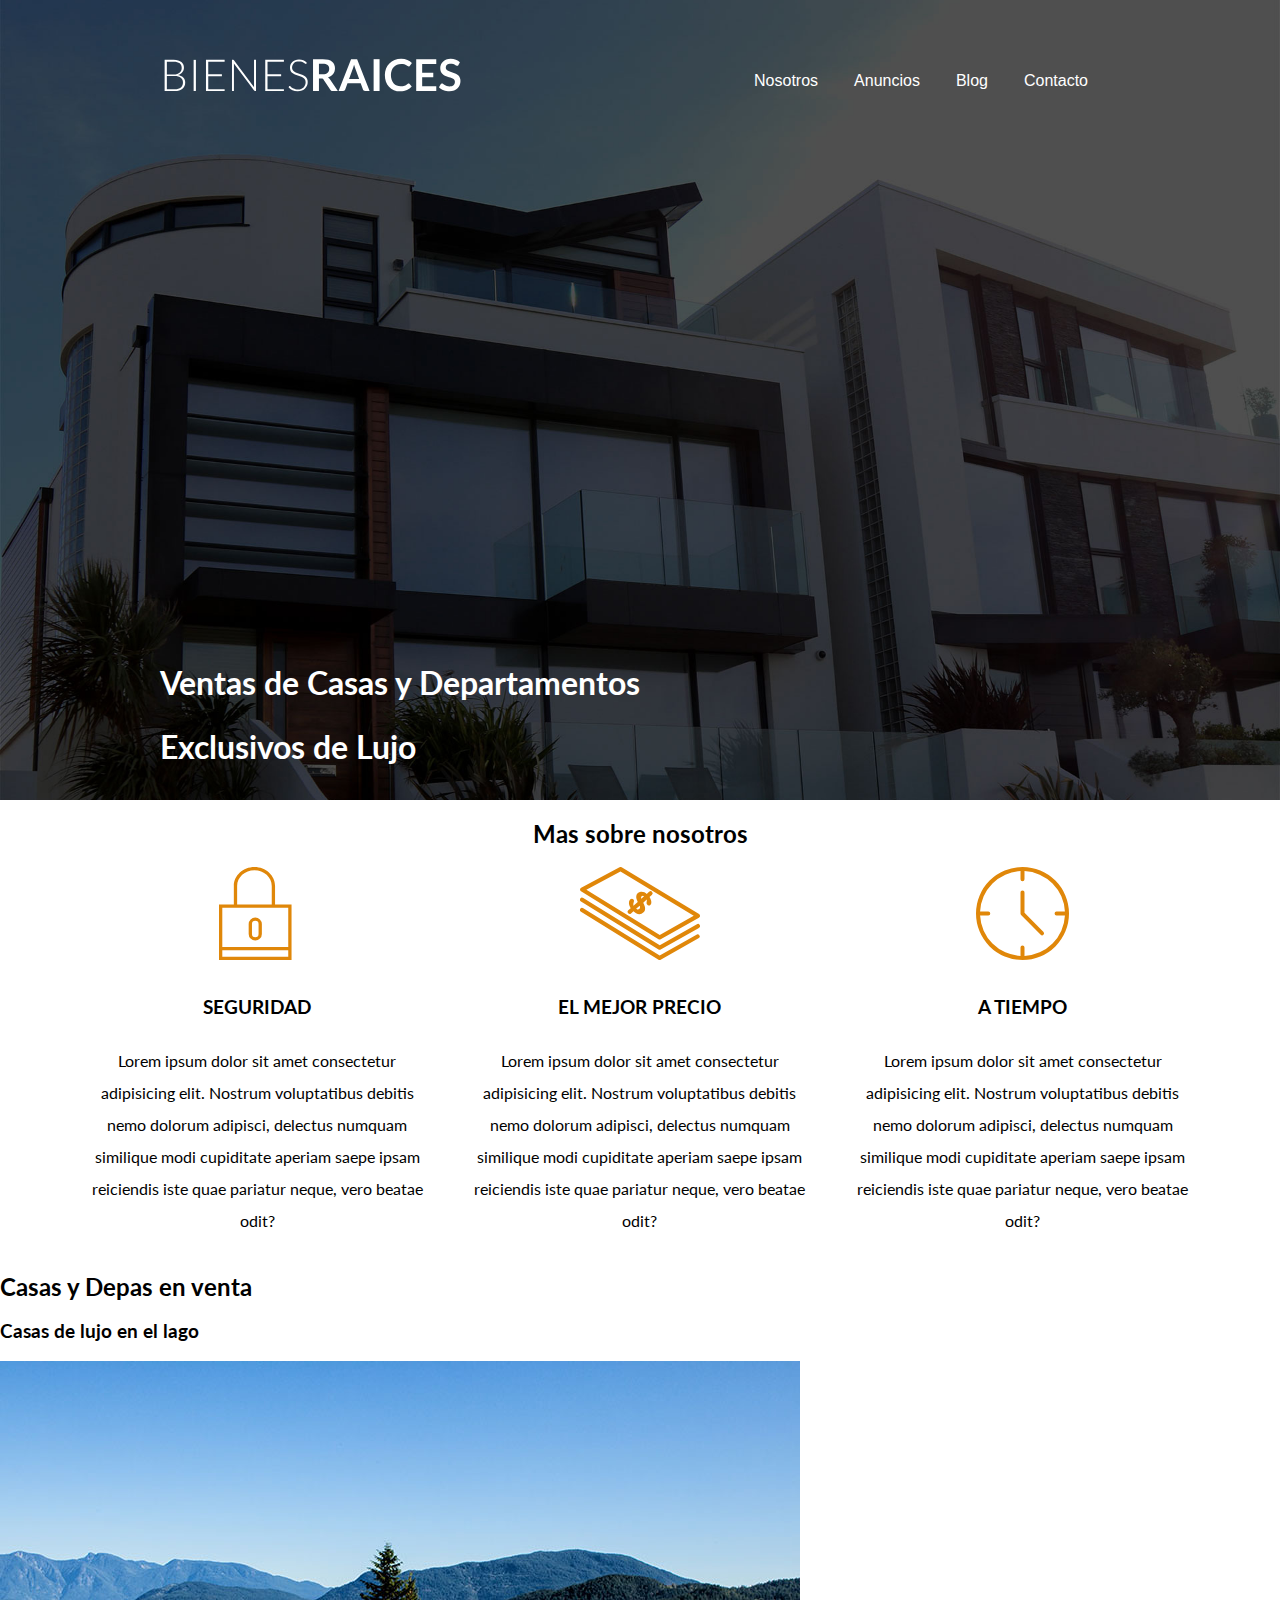
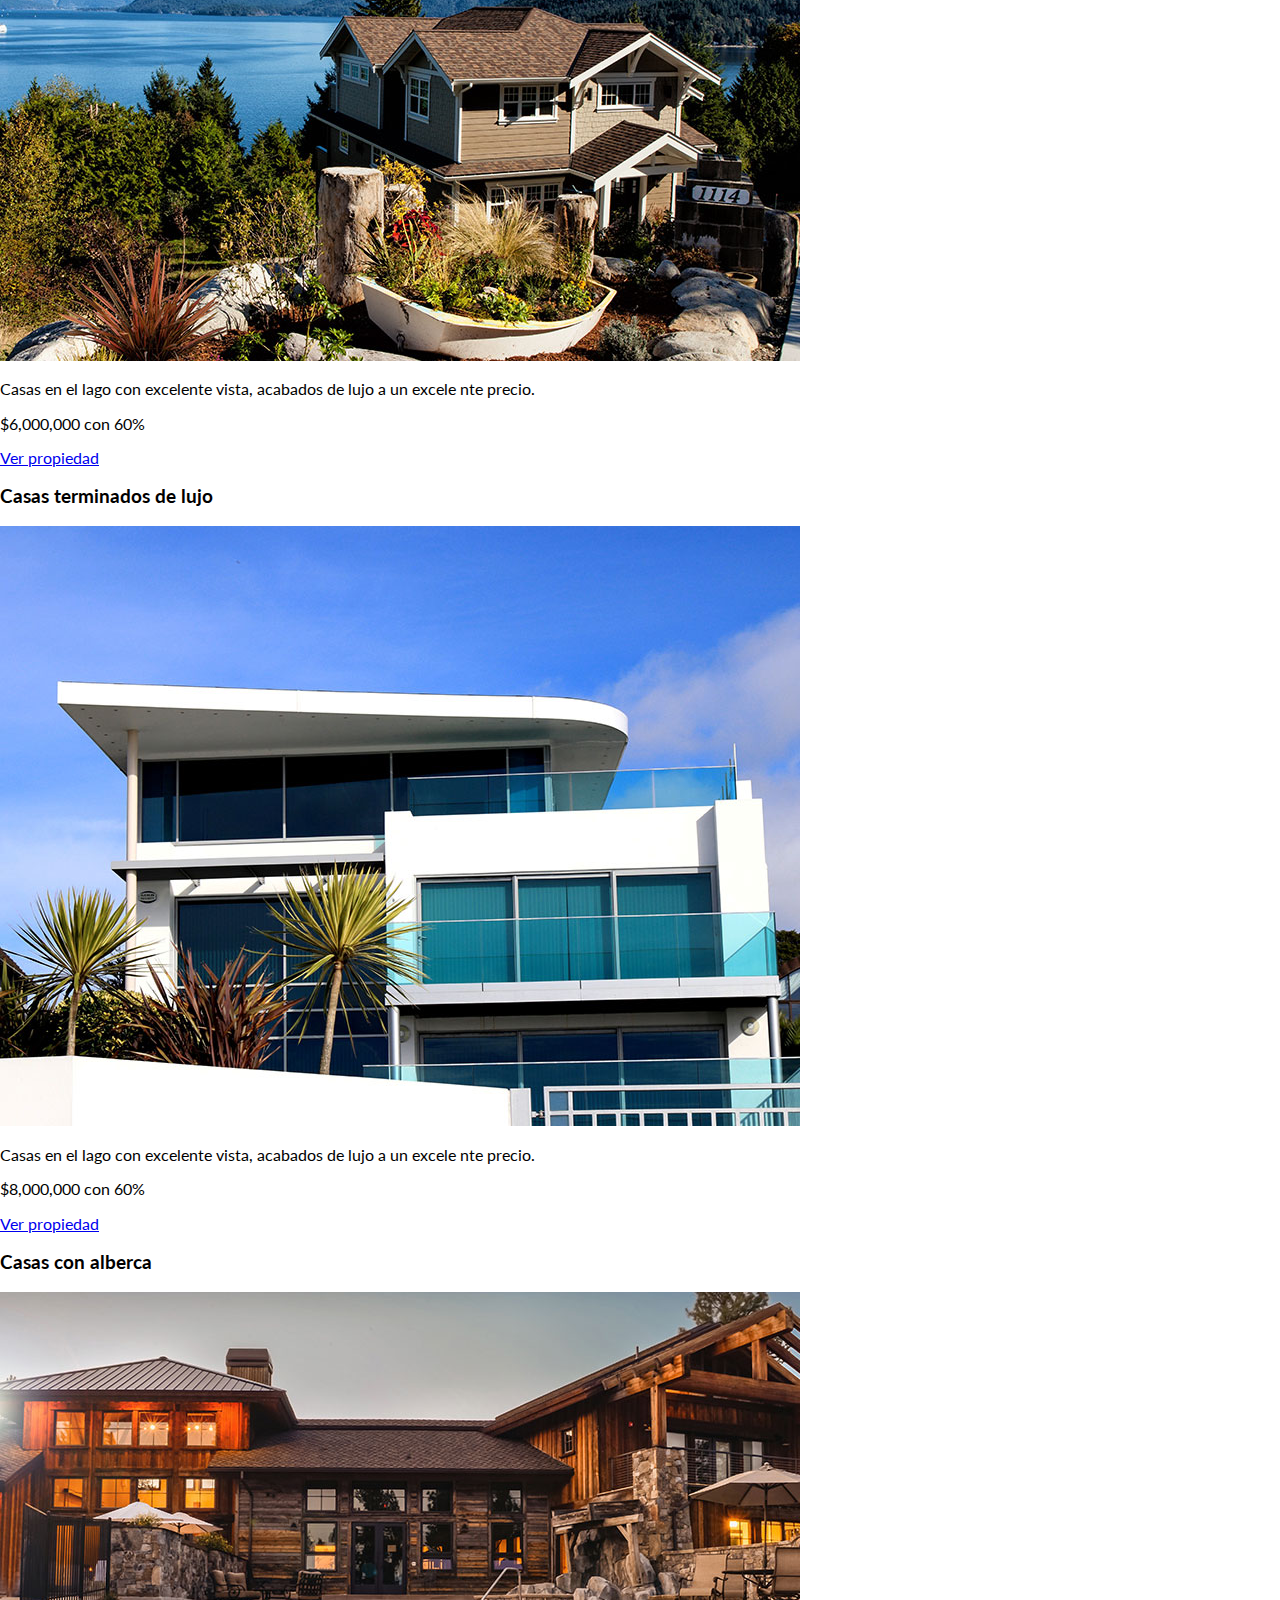
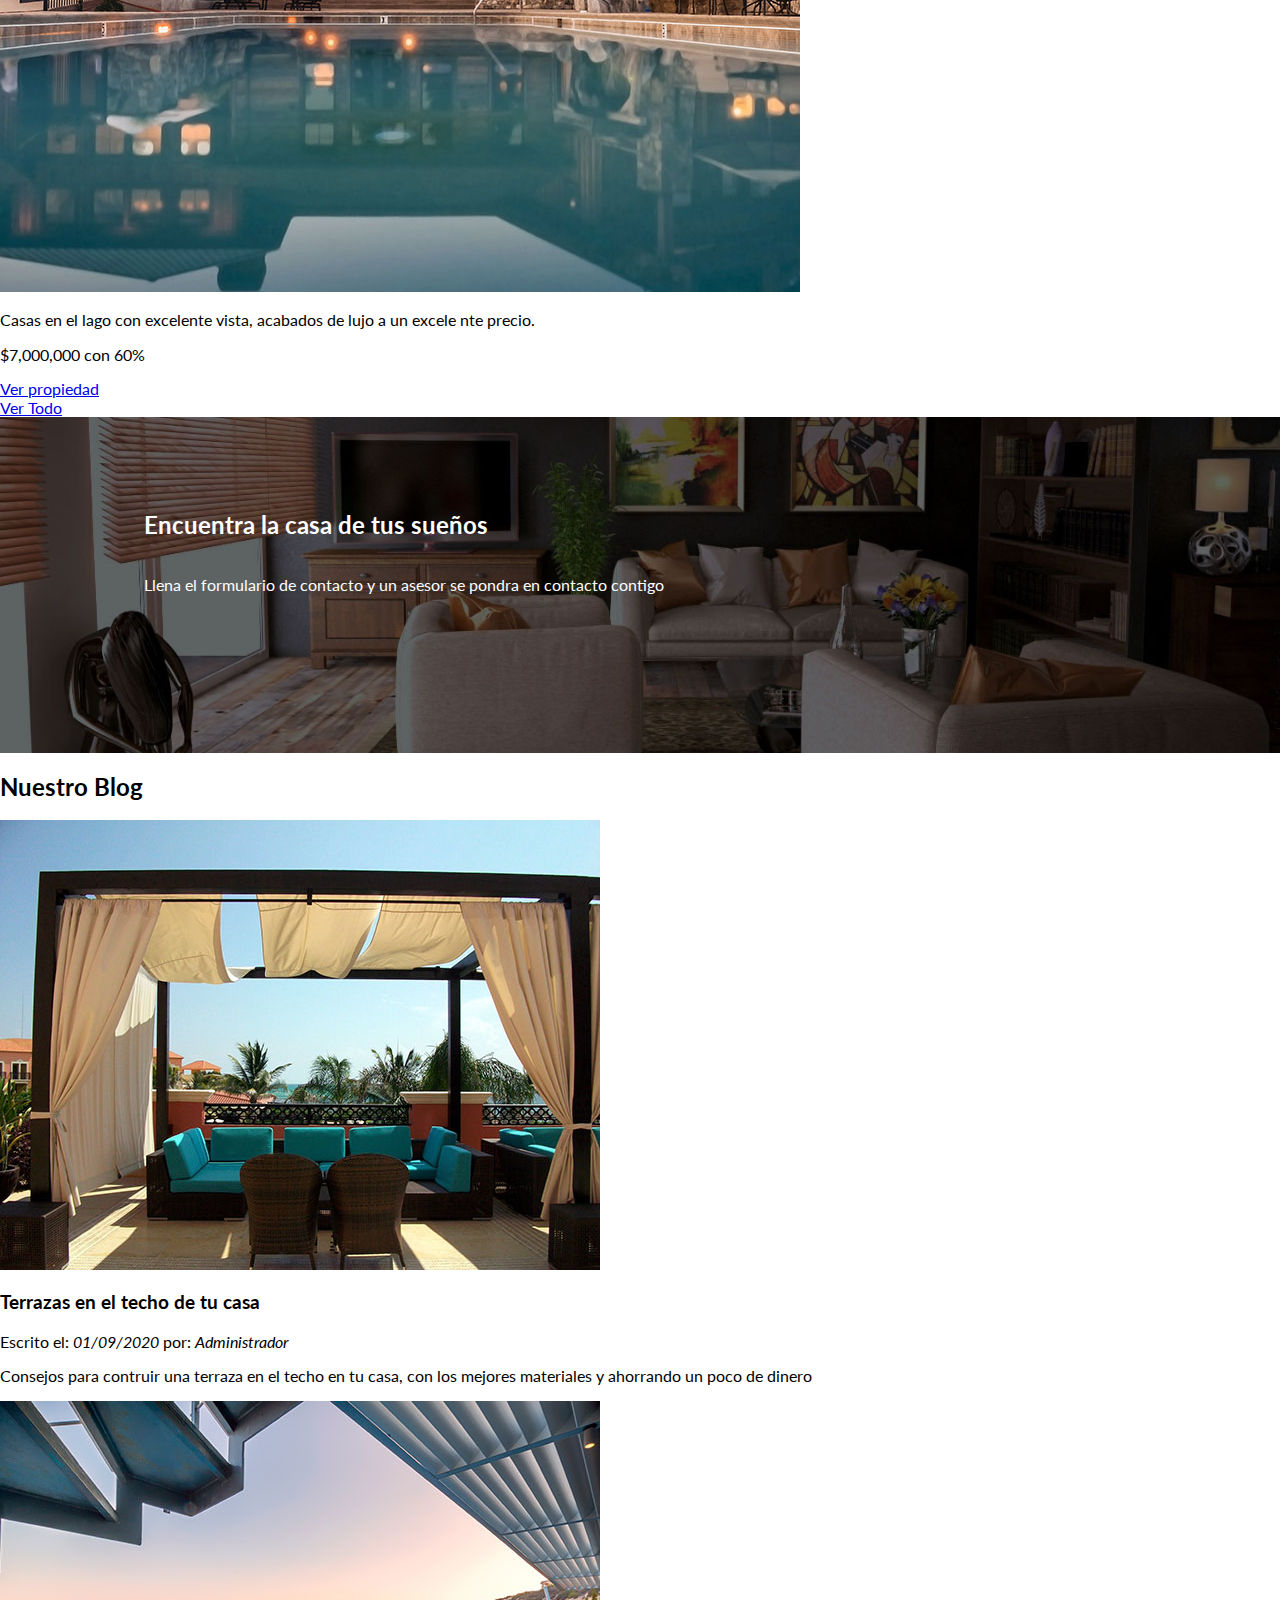
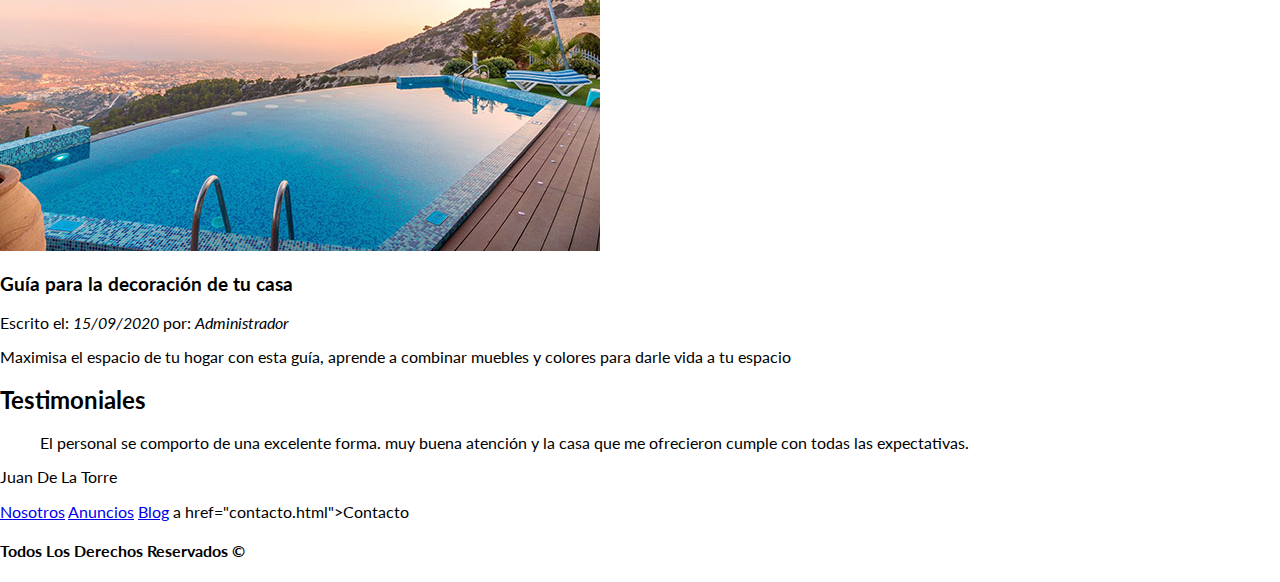
==== index.html @ fb52d8bb "Mi primer commit" ====
<!DOCTYPE html>
<html lang="es">
<head>
    <meta charset="UTF-8">
    <meta name="viewport" content="width=device-width, initial-scale=1.0">
    <title>Bienes Raices</title>
    <link rel="icon" href="#" type="image/png">
    <link href="https://fonts.googleapis.com/css2?family=Lato:wght@300;400;700;900&display=swap" rel="stylesheet">
    <link rel="stylesheet" href="css/nomalize.css">
    <link rel="stylesheet" href="css/styles.css">
</head>
<body>
    <header class="site-headerinicio">
        <div class="contenedor titulo-header">
                <div class="barra">
                    <a href="/">
                        <img src="img/logo.svg" alt="imagen-logo">
                    </a>

                    <nav class="navegacion">
                        <a href="nosotros.html">Nosotros</a>
                        <a href="anuncios.html">Anuncios</a>
                        <a href="blog.html">Blog</a>
                        <a href="contacto.html">Contacto</a>
                    </nav>
                </div>
            
            <h1>Ventas de Casas y Departamentos<br> Exclusivos de Lujo</h1>
        </div>
    </header>
    
    <section class="contenedor">
        <h2>Mas sobre nosotros</h2>
        <div class="iconos-index">
            <div class="icono">
             <img src="img/icono1.svg" alt="Imagen-icono-seguridad">
             <h3>Seguridad</h3>
             <p>Lorem ipsum dolor sit amet consectetur adipisicing elit. Nostrum voluptatibus debitis nemo dolorum adipisci, delectus numquam similique modi cupiditate aperiam saepe ipsam reiciendis iste quae pariatur neque, vero beatae odit?</p>
            </div>
         
            <div class="icono">
             <img src="img/icono2.svg" alt="Imagen-icono-precio">
             <h3>El mejor precio</h3>
             <p>Lorem ipsum dolor sit amet consectetur adipisicing elit. Nostrum voluptatibus debitis nemo dolorum adipisci, delectus numquam similique modi cupiditate aperiam saepe ipsam reiciendis iste quae pariatur neque, vero beatae odit?</p>
            </div>   
        
            <div class="icono">
             <img src="img/icono3.svg" alt="Imagen-icono-tiempo">
             <h3>A Tiempo</h3>
             <p>Lorem ipsum dolor sit amet consectetur adipisicing elit. Nostrum voluptatibus debitis nemo dolorum adipisci, delectus numquam similique modi cupiditate aperiam saepe ipsam reiciendis iste quae pariatur neque, vero beatae odit?</p>
            </div>
        </div>
    </section>

    <main>

        <h2>Casas y Depas en venta</h2>

        <div>
            <h3>Casas de lujo en el lago</h3>
            <img src="img/anuncio1.jpg" alt="imagen-casa-lago">
            <p>Casas en el lago con excelente vista, acabados de lujo a un excele nte precio.</p>
            <p>$6,000,000 con 60%</p>
            <a href="#">Ver propiedad</a>
        </div>
        
        <div>
            <h3>Casas terminados de lujo</h3>
            <img src="img/anuncio2.jpg" alt="imagen-casa-lujo">
            <p>Casas en el lago con excelente vista, acabados de lujo a un excele nte precio.</p>
            <p>$8,000,000 con 60%</p>
            <a href="#">Ver propiedad</a>
        </div>
            
        <div>
            <h3>Casas con alberca</h3>
            <img src="img/anuncio3.jpg" alt="imagen-casa-alberca">
            <p>Casas en el lago con excelente vista, acabados de lujo a un excele nte precio.</p>
            <p>$7,000,000 con 60%</p>
            <a href="#">Ver propiedad</a>
        </div>
            
        <a href="anuncios.html">Ver Todo</a>  
    </main>



    <section class="informacion">
        <div class="tema">
            <h2><stroge>Encuentra la casa de tus sueños</h2></stroge>
            <p>Llena el formulario de contacto y un asesor se pondra en contacto contigo</p>
            <a href="contacto.html"></a>
        </div>
    </section>

    <section>
       <article>
           <h2>Nuestro Blog</h2>
           <a href="blog.html">
               <img src="img/blog1.jpg" alt="imagen-blog1">
            </a>
            <h3>Terrazas en el techo de tu casa</h3>
            <p>Escrito el: <em> 01/09/2020 </em> por: <em> Administrador</em></p>
            <p>Consejos para contruir una terraza en el techo en tu casa, con los mejores materiales y ahorrando un poco de dinero</p>
        </article>
        <article>

            <a href="blog.html">
                <img src="img/blog2.jpg" alt="imagen-blog2">
            </a>
            <h3>Guía para la decoración de tu casa</h3>
            <p>Escrito el: <em> 15/09/2020 </em> por: <em> Administrador</em></p>
            <p>Maximisa el espacio de tu hogar con esta guía, aprende a combinar muebles y colores para darle vida a tu espacio</p>
        </article>   
    </section>

    <section>
        <h2>Testimoniales</h2>
        <blockquote>
            El personal se comporto de una excelente forma. muy buena atención y la casa que me ofrecieron cumple con todas las expectativas.
        </blockquote>
        
        <p>Juan De La Torre</p>
    </section>    

    <fouter>
        <nav>
         <a href="nosotros.html">Nosotros</a>
         <a href="anuncios.html">Anuncios</a>
         <a href="blog.html">Blog</a>

         a href="contacto.html">Contacto</a>
        </nav>
    </fouter>

    <h4>Todos Los Derechos Reservados &copy;</h4>
</body>
</html>
---- css/nomalize.css ----
/*! normalize.css v8.0.1 | MIT License | github.com/necolas/normalize.css */

/* Document
   ========================================================================== */

/**
 * 1. Correct the line height in all browsers.
 * 2. Prevent adjustments of font size after orientation changes in iOS.
 */

 html {
    line-height: 1.15; /* 1 */
    -webkit-text-size-adjust: 100%; /* 2 */
  }
  
  /* Sections
     ========================================================================== */
  
  /**
   * Remove the margin in all browsers.
   */
  
  body {
    margin: 0;
  }
  
  /**
   * Render the `main` element consistently in IE.
   */
  
  main {
    display: block;
  }
  
  /**
   * Correct the font size and margin on `h1` elements within `section` and
   * `article` contexts in Chrome, Firefox, and Safari.
   */
  
  h1 {
    font-size: 2em;
    margin: 0.67em 0;
  }
  
  /* Grouping content
     ========================================================================== */
  
  /**
   * 1. Add the correct box sizing in Firefox.
   * 2. Show the overflow in Edge and IE.
   */
  
  hr {
    box-sizing: content-box; /* 1 */
    height: 0; /* 1 */
    overflow: visible; /* 2 */
  }
  
  /**
   * 1. Correct the inheritance and scaling of font size in all browsers.
   * 2. Correct the odd `em` font sizing in all browsers.
   */
  
  pre {
    font-family: monospace, monospace; /* 1 */
    font-size: 1em; /* 2 */
  }
  
  /* Text-level semantics
     ========================================================================== */
  
  /**
   * Remove the gray background on active links in IE 10.
   */
  
  a {
    background-color: transparent;
  }
  
  /**
   * 1. Remove the bottom border in Chrome 57-
   * 2. Add the correct text decoration in Chrome, Edge, IE, Opera, and Safari.
   */
  
  abbr[title] {
    border-bottom: none; /* 1 */
    text-decoration: underline; /* 2 */
    text-decoration: underline dotted; /* 2 */
  }
  
  /**
   * Add the correct font weight in Chrome, Edge, and Safari.
   */
  
  b,
  strong {
    font-weight: bolder;
  }
  
  /**
   * 1. Correct the inheritance and scaling of font size in all browsers.
   * 2. Correct the odd `em` font sizing in all browsers.
   */
  
  code,
  kbd,
  samp {
    font-family: monospace, monospace; /* 1 */
    font-size: 1em; /* 2 */
  }
  
  /**
   * Add the correct font size in all browsers.
   */
  
  small {
    font-size: 80%;
  }
  
  /**
   * Prevent `sub` and `sup` elements from affecting the line height in
   * all browsers.
   */
  
  sub,
  sup {
    font-size: 75%;
    line-height: 0;
    position: relative;
    vertical-align: baseline;
  }
  
  sub {
    bottom: -0.25em;
  }
  
  sup {
    top: -0.5em;
  }
  
  /* Embedded content
     ========================================================================== */
  
  /**
   * Remove the border on images inside links in IE 10.
   */
  
  img {
    border-style: none;
  }
  
  /* Forms
     ========================================================================== */
  
  /**
   * 1. Change the font styles in all browsers.
   * 2. Remove the margin in Firefox and Safari.
   */
  
  button,
  input,
  optgroup,
  select,
  textarea {
    font-family: inherit; /* 1 */
    font-size: 100%; /* 1 */
    line-height: 1.15; /* 1 */
    margin: 0; /* 2 */
  }
  
  /**
   * Show the overflow in IE.
   * 1. Show the overflow in Edge.
   */
  
  button,
  input { /* 1 */
    overflow: visible;
  }
  
  /**
   * Remove the inheritance of text transform in Edge, Firefox, and IE.
   * 1. Remove the inheritance of text transform in Firefox.
   */
  
  button,
  select { /* 1 */
    text-transform: none;
  }
  
  /**
   * Correct the inability to style clickable types in iOS and Safari.
   */
  
  button,
  [type="button"],
  [type="reset"],
  [type="submit"] {
    -webkit-appearance: button;
  }
  
  /**
   * Remove the inner border and padding in Firefox.
   */
  
  button::-moz-focus-inner,
  [type="button"]::-moz-focus-inner,
  [type="reset"]::-moz-focus-inner,
  [type="submit"]::-moz-focus-inner {
    border-style: none;
    padding: 0;
  }
  
  /**
   * Restore the focus styles unset by the previous rule.
   */
  
  button:-moz-focusring,
  [type="button"]:-moz-focusring,
  [type="reset"]:-moz-focusring,
  [type="submit"]:-moz-focusring {
    outline: 1px dotted ButtonText;
  }
  
  /**
   * Correct the padding in Firefox.
   */
  
  fieldset {
    padding: 0.35em 0.75em 0.625em;
  }
  
  /**
   * 1. Correct the text wrapping in Edge and IE.
   * 2. Correct the color inheritance from `fieldset` elements in IE.
   * 3. Remove the padding so developers are not caught out when they zero out
   *    `fieldset` elements in all browsers.
   */
  
  legend {
    box-sizing: border-box; /* 1 */
    color: inherit; /* 2 */
    display: table; /* 1 */
    max-width: 100%; /* 1 */
    padding: 0; /* 3 */
    white-space: normal; /* 1 */
  }
  
  /**
   * Add the correct vertical alignment in Chrome, Firefox, and Opera.
   */
  
  progress {
    vertical-align: baseline;
  }
  
  /**
   * Remove the default vertical scrollbar in IE 10+.
   */
  
  textarea {
    overflow: auto;
  }
  
  /**
   * 1. Add the correct box sizing in IE 10.
   * 2. Remove the padding in IE 10.
   */
  
  [type="checkbox"],
  [type="radio"] {
    box-sizing: border-box; /* 1 */
    padding: 0; /* 2 */
  }
  
  /**
   * Correct the cursor style of increment and decrement buttons in Chrome.
   */
  
  [type="number"]::-webkit-inner-spin-button,
  [type="number"]::-webkit-outer-spin-button {
    height: auto;
  }
  
  /**
   * 1. Correct the odd appearance in Chrome and Safari.
   * 2. Correct the outline style in Safari.
   */
  
  [type="search"] {
    -webkit-appearance: textfield; /* 1 */
    outline-offset: -2px; /* 2 */
  }
  
  /**
   * Remove the inner padding in Chrome and Safari on macOS.
   */
  
  [type="search"]::-webkit-search-decoration {
    -webkit-appearance: none;
  }
  
  /**
   * 1. Correct the inability to style clickable types in iOS and Safari.
   * 2. Change font properties to `inherit` in Safari.
   */
  
  ::-webkit-file-upload-button {
    -webkit-appearance: button; /* 1 */
    font: inherit; /* 2 */
  }
  
  /* Interactive
     ========================================================================== */
  
  /*
   * Add the correct display in Edge, IE 10+, and Firefox.
   */
  
  details {
    display: block;
  }
  
  /*
   * Add the correct display in all browsers.
   */
  
  summary {
    display: list-item;
  }
  
  /* Misc
     ========================================================================== */
  
  /**
   * Add the correct display in IE 10+.
   */
  
  template {
    display: none;
  }
  
  /**
   * Add the correct display in IE 10.
   */
  
  [hidden] {
    display: none;
  }
---- css/styles.css ----
html{
    font-size: 62,5%;/*Reset para los REMS  - 62.5% = 10px de 16px*/
}
/*
select
declaraciones
propiedades
valores
*/

/*Sección de globes*/
body{
    font-synthesis: 16px;
    font-family: 'Lato', sans-serif;
}
.contenedor{
    max-width: 1100px;
    margin: 0 auto;
}

/*Estilos el Header*/
.site-headerinicio{
    background-image: url(../img/header.jpg);
    background-position: center center;
    background-size: cover;
    height: 80vh;
    min-height: 50rem;
}

.barra{

    display: flex;
    justify-content: space-between;
    align-items: center;
    padding-top: 3rem;  
}

.navegacion a{
    color: #ffffff;
    font-family: sans-serif;
    padding-right: 2rem;
    text-decoration: none;
}

.navegacion a:hover{
    color: #71b100;
}

.titulo-header{
    height: 100%;
    display: flex;
    flex-direction: column;
    justify-content: space-between;
    color: #ffffff;
}

.titulo-header{
    color: #ffffff;
    max-width: 60rem;
    line-height: 2;
    padding-bottom: 2rem;
}

.informacion{
    background-image: url(../img/encuentra.jpg);
    height: 15vh;
    display: flex;
    flex-direction: column;

    min-height: 21rem;
    background-position: center center;
    background-size: 106rem;
    line-height: 2;
    color: #ffffff;
}

.tema{
    margin: 4rem 0rem 6rem 9rem;
    justify-content: center;
}

/*Iconos-index*/
.contenedor h2{
    text-align: center;
}
.iconos-index{
    display: flex;
    justify-content: space-between;
}

.icono{
   flex-basis: calc(33.3% - 2rem) ;
   text-align: center;
   line-height: 2;
}

.icono h3{
    text-transform: uppercase;
}

/*header*/
.header{
    background-color: black;
    background-size: cover;
    height: 10vh;
    min-height: 5rem;

}

.contenido{

    display: flex;
    justify-content: space-between;
    align-items: center;
    padding-top: 1rem;  
}

.investigacion a{
    color:white;
    font-family: sans-serif;
    padding-right: 2rem;
    text-decoration: none;
}

/*conoce mas*/
.informaciones{
    text-align: center;
}

.experiencia{
    display: flex;
}

.experiencia h3{
    text-align: left;
    padding-left: 2rem;
}

.experiencia p{
    text-align: unset;
}

/*Tercera sección*/
.mas h2{
    text-align: center;
}
.iconos{
    display: flex;
    justify-content: space-between;
}

.icono{
   flex-basis: calc(33.3% - 2rem) ;
   text-align: center;
   line-height: 2;
}

.icono h3{
    text-transform: uppercase;
}

/*footer*/
.footter{
    background-color: #303030;
    color:white;
}
.navegacion2 a{
    color:#ffffff;
    font-family: sans-serif;
    margin-right: 2rem;
    text-decoration: none;
}
.navegacion2 a:hover{
    color: #118fcf;
}
.contenedor2{
    max-width: 1100px;
    margin-left: auto;
    margin-right: auto;
    display: flex;
    justify-content: space-between;

    align-items:center;
    padding-top: 1rem;
    padding-bottom: 1rem;
}
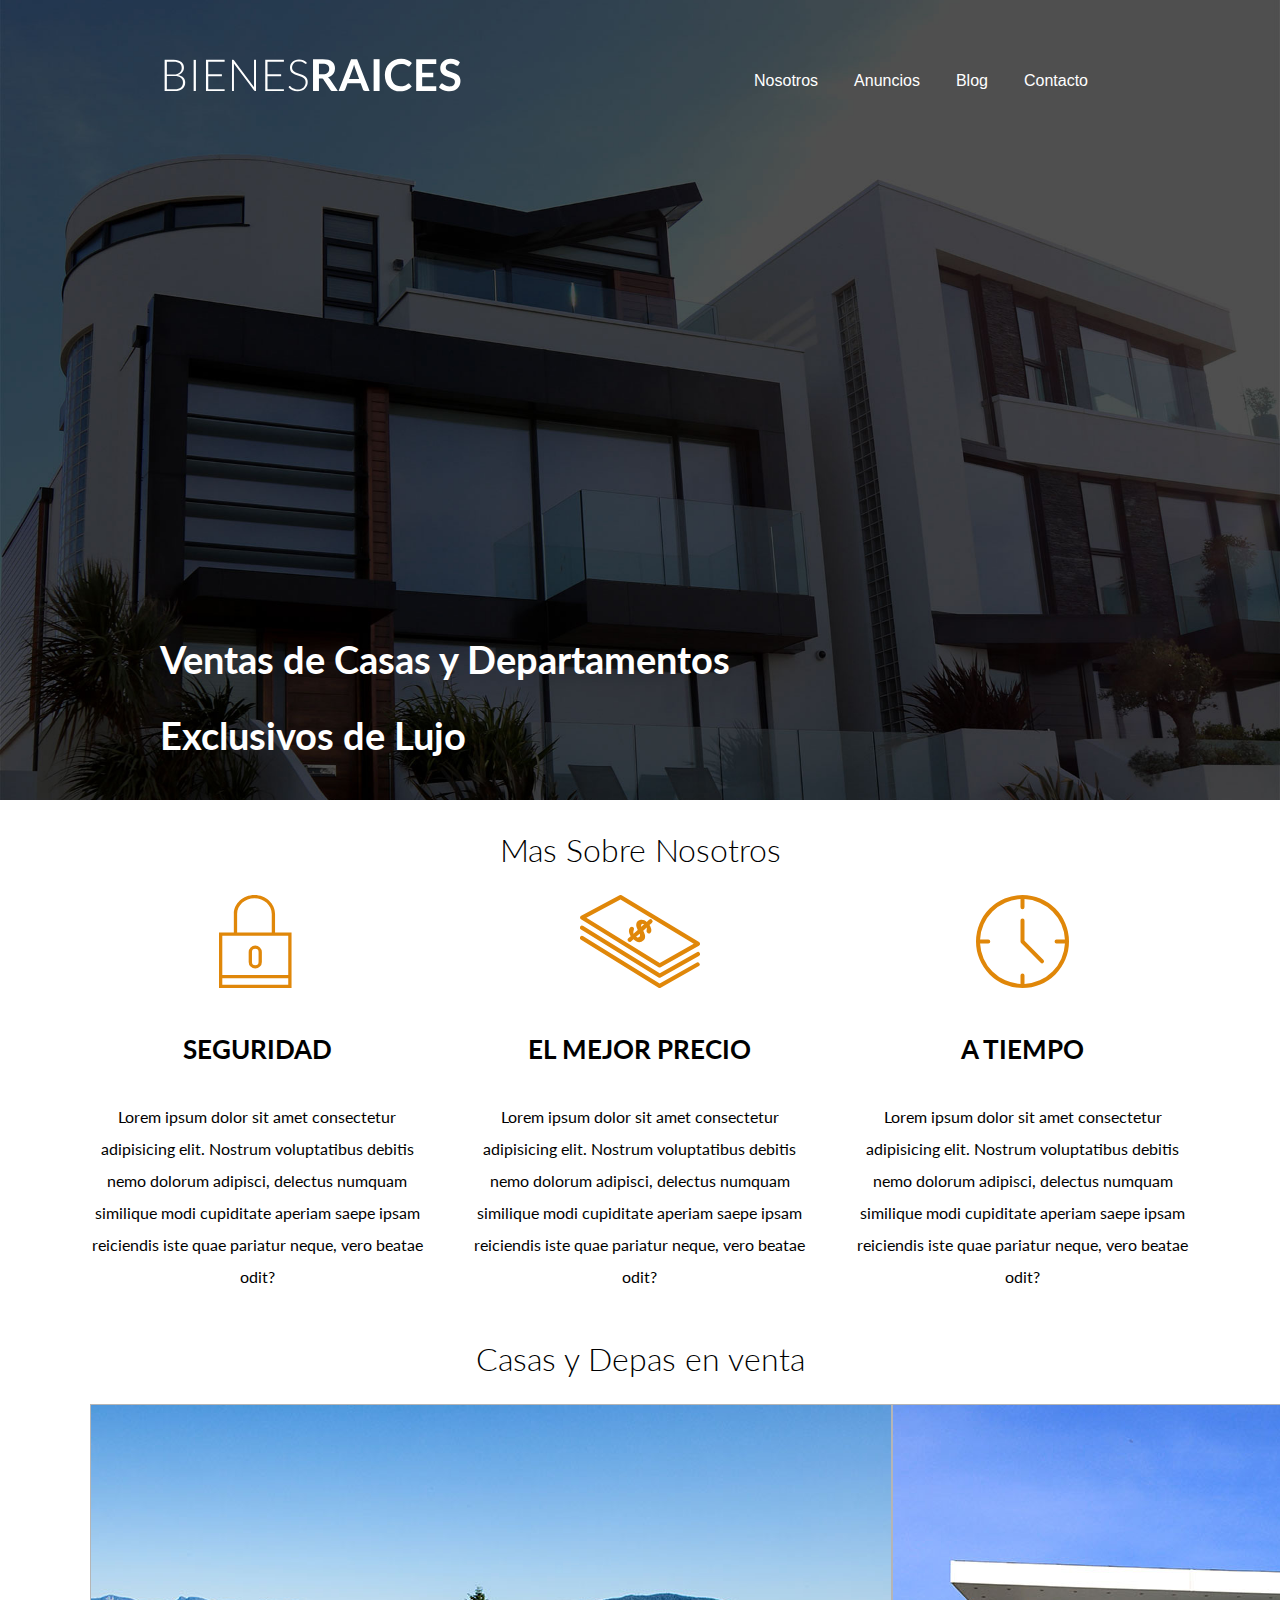
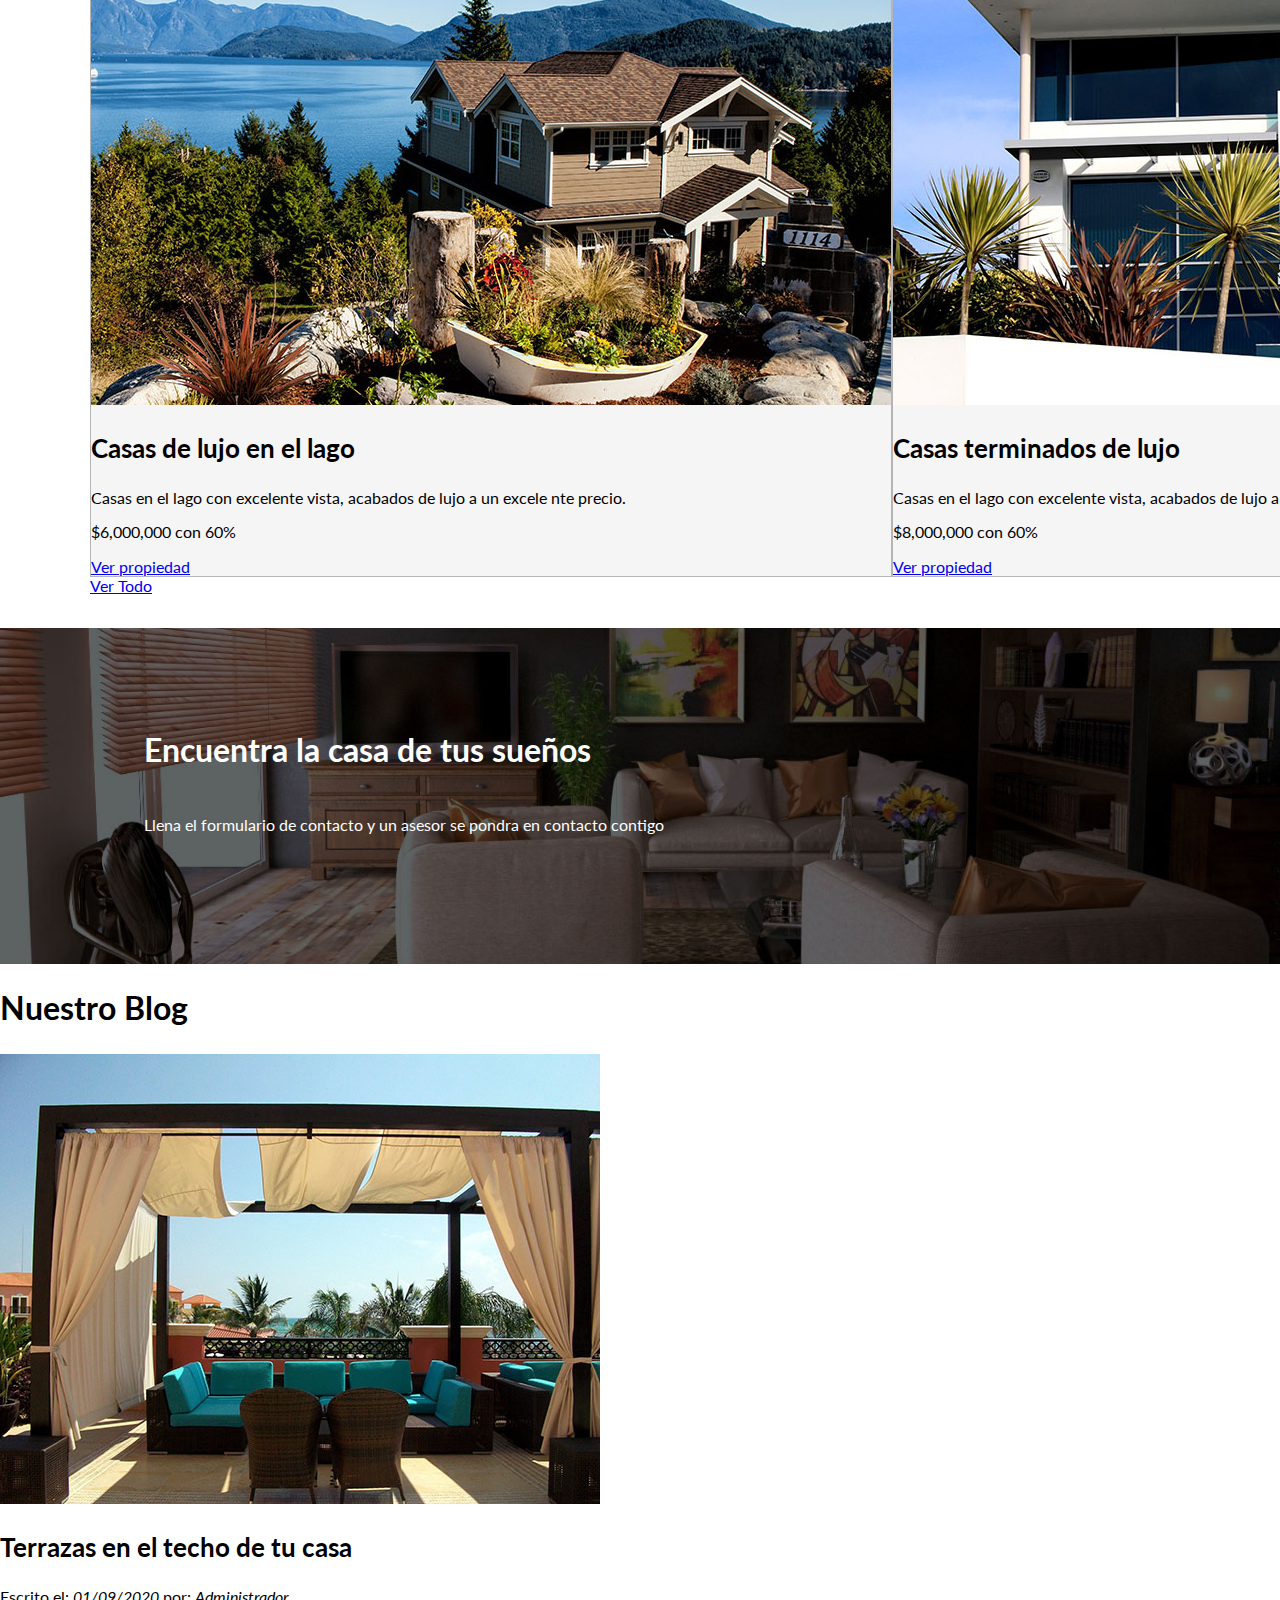
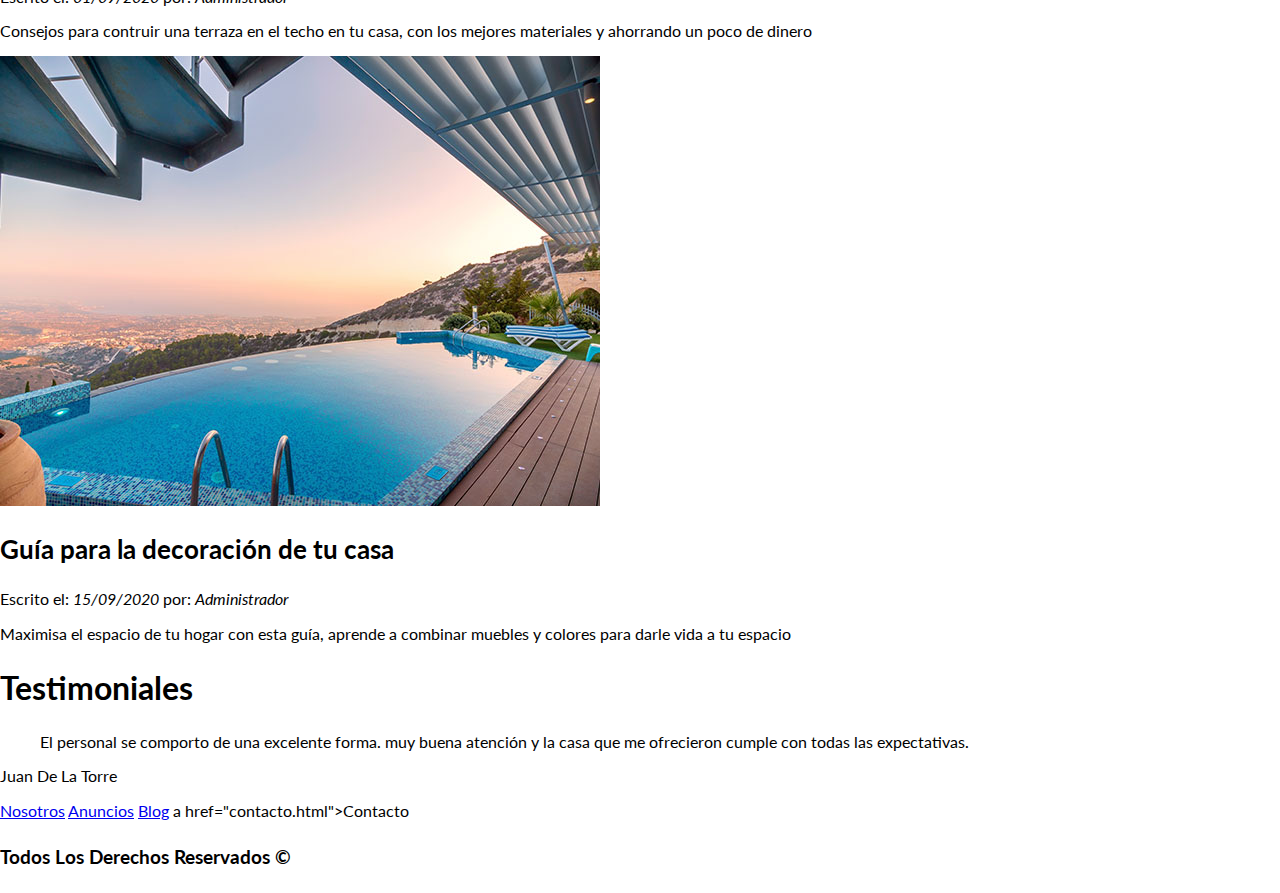
==== commit f5b57110: "Algo" ====
--- a/index.html
+++ b/index.html
@@ -29,8 +29,8 @@
         </div>
     </header>
     
-    <section class="contenedor">
-        <h2>Mas sobre nosotros</h2>
+    <section class="contenedor cambio-seccion">
+        <h2 class="texto-centrado fw-300">Mas Sobre Nosotros</h2>
         <div class="iconos-index">
             <div class="icono">
              <img src="img/icono1.svg" alt="Imagen-icono-seguridad">
@@ -52,34 +52,44 @@
         </div>
     </section>
 
-    <main>
+    <main class="contenedor cambio-seccion">
 
-        <h2>Casas y Depas en venta</h2>
+        <h2 class="fw-300 texto-centrado">Casas y Depas en venta</h2>
 
-        <div>
-            <h3>Casas de lujo en el lago</h3>
-            <img src="img/anuncio1.jpg" alt="imagen-casa-lago">
-            <p>Casas en el lago con excelente vista, acabados de lujo a un excele nte precio.</p>
-            <p>$6,000,000 con 60%</p>
-            <a href="#">Ver propiedad</a>
+        <div class="contenedor-etiqueta">
+            
+            <div class="etiqueta">
+                <img src="img/anuncio1.jpg" alt="imagen-casa-lago">
+                <div class="texto-eqtiqueta">
+                    <h3>Casas de lujo en el lago</h3>
+                    <p>Casas en el lago con excelente vista, acabados de lujo a un excele nte precio.</p>
+                    <p>$6,000,000 con 60%</p>
+                    <a href="#">Ver propiedad</a>
+                </div>
+            </div>
+            
+            <div class="etiqueta">
+                <img src="img/anuncio2.jpg" alt="imagen-casa-lujo">
+                <div class="texto-etiqueta">
+                    <h3>Casas terminados de lujo</h3>
+                    <p>Casas en el lago con excelente vista, acabados de lujo a un excele nte precio.</p>
+                    <p>$8,000,000 con 60%</p>
+                    <a href="#">Ver propiedad</a>
+                </div>
+            </div>
+            
+            <div class="etiqueta">
+                <img src="img/anuncio3.jpg" alt="imagen-casa-alberca">
+                <div class="texto-etiqueta">
+                    <h3>Casas con alberca</h3>
+                    <p>Casas en el lago con excelente vista, acabados de lujo a un excele nte precio.</p>
+                    <p>$7,000,000 con 60%</p>
+                    <a href="#">Ver propiedad</a>
+                </div>
+            </div>
+            
         </div>
-        
-        <div>
-            <h3>Casas terminados de lujo</h3>
-            <img src="img/anuncio2.jpg" alt="imagen-casa-lujo">
-            <p>Casas en el lago con excelente vista, acabados de lujo a un excele nte precio.</p>
-            <p>$8,000,000 con 60%</p>
-            <a href="#">Ver propiedad</a>
-        </div>
-            
-        <div>
-            <h3>Casas con alberca</h3>
-            <img src="img/anuncio3.jpg" alt="imagen-casa-alberca">
-            <p>Casas en el lago con excelente vista, acabados de lujo a un excele nte precio.</p>
-            <p>$7,000,000 con 60%</p>
-            <a href="#">Ver propiedad</a>
-        </div>
-            
+
         <a href="anuncios.html">Ver Todo</a>  
     </main>
 
--- a/css/styles.css
+++ b/css/styles.css
@@ -17,6 +17,42 @@
     max-width: 1100px;
     margin: 0 auto;
 }
+
+h1{
+    font-size: 2.4rem;
+}
+
+h2{
+    font-size: 2rem;
+}
+
+h3{
+    font-size: 1.6rem;
+}
+
+h4{
+    font-size: 1.2rem;
+}
+
+img{
+    max-width: 100;
+}
+
+/*Utilidades*/
+
+.cambio-seccion{
+    margin-top: 2rem;
+    margin-bottom: 2rem;
+}
+
+.texto-centrado{
+    text-align: center;
+}
+
+.fw-300{
+    font-weight: 300;
+}
+
 
 /*Estilos el Header*/
 .site-headerinicio{
@@ -80,9 +116,7 @@
 }
 
 /*Iconos-index*/
-.contenedor h2{
-    text-align: center;
-}
+
 .iconos-index{
     display: flex;
     justify-content: space-between;
@@ -97,6 +131,21 @@
 .icono h3{
     text-transform: uppercase;
 }
+
+/*Seccion principal etiqueta*/
+.contenedor-etiqueta{
+    display: flex;
+    justify-content: space-between;
+}
+
+.etiqueta{
+    flex-basis: calc(33.3% - 1rem);
+    border-style: solid;
+    border-color: #b5b5b5;
+    border-width: 1px;
+    background-color: #f5f5f5;
+}
+
 
 /*header*/
 .header{
@@ -161,7 +210,7 @@
 
 /*footer*/
 .footter{
-    background-color: #303030;
+    background-color: blue;
     color:white;
 }
 .navegacion2 a{
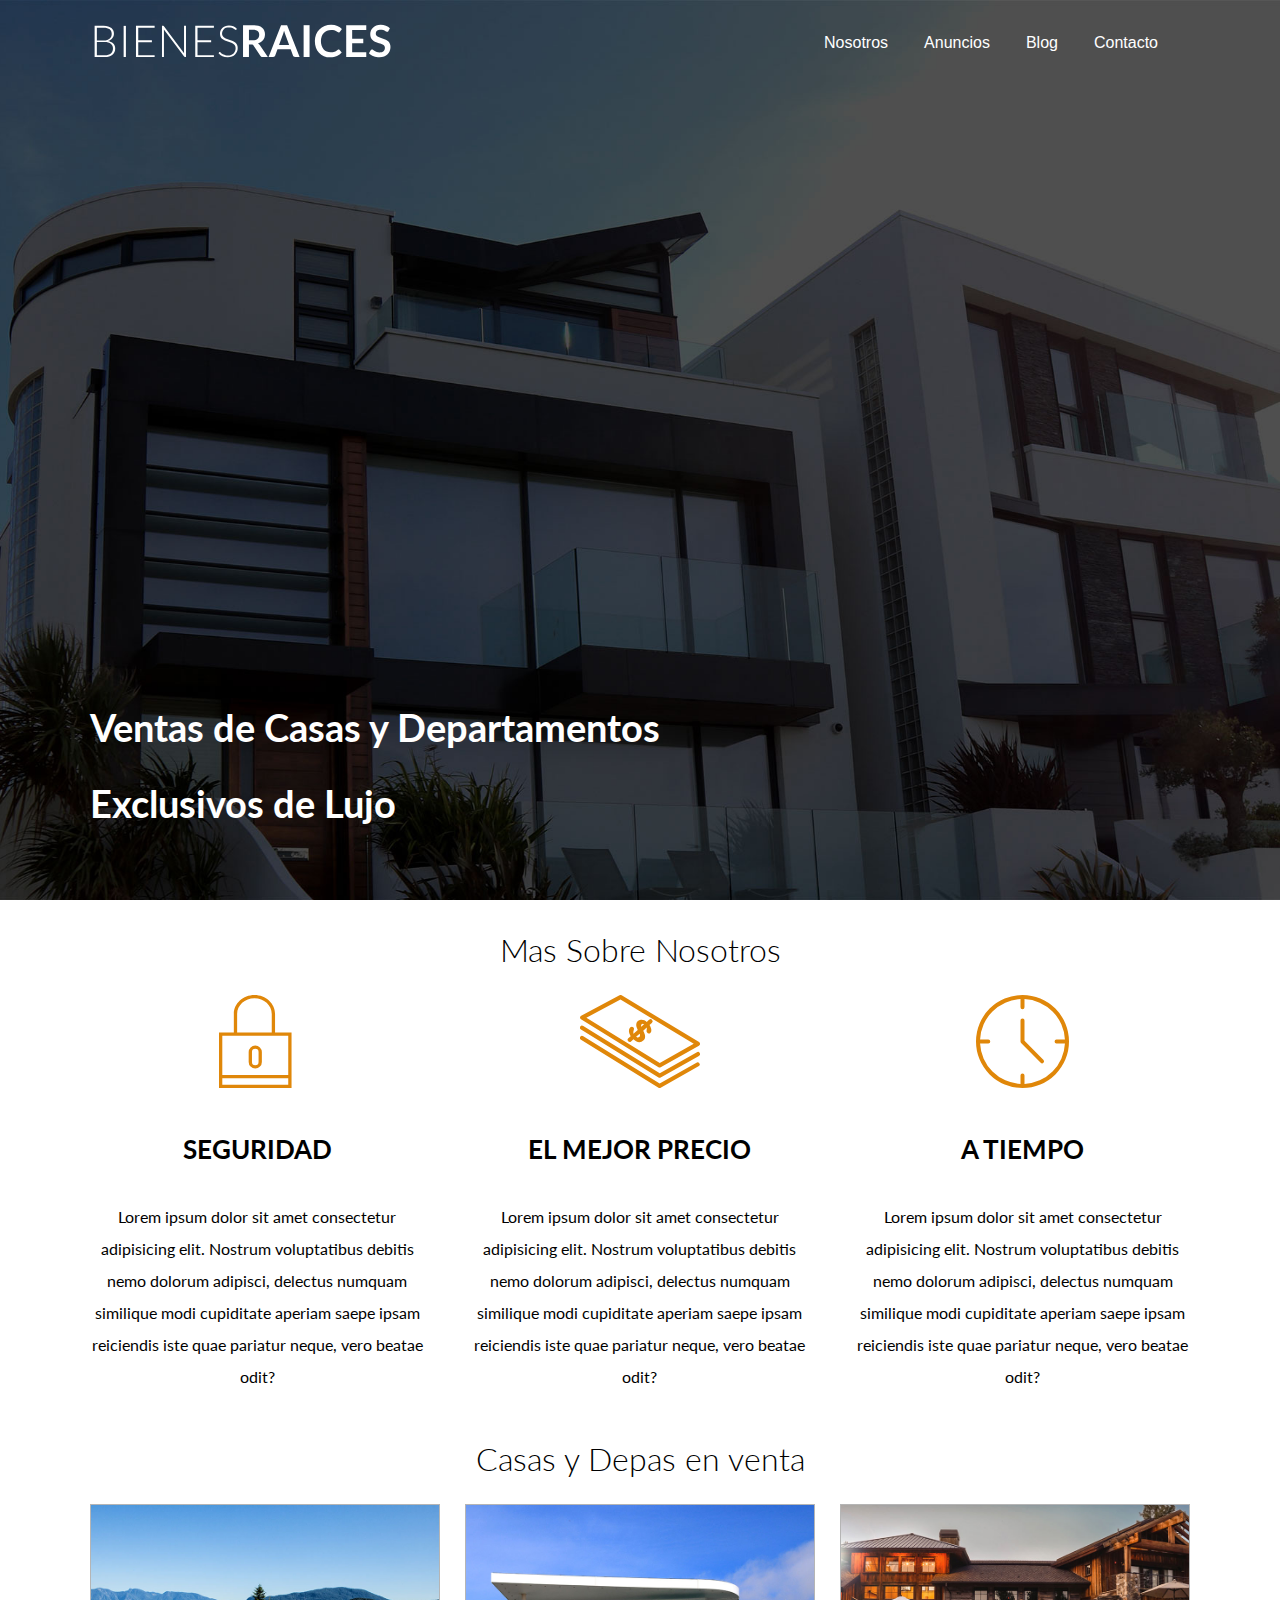
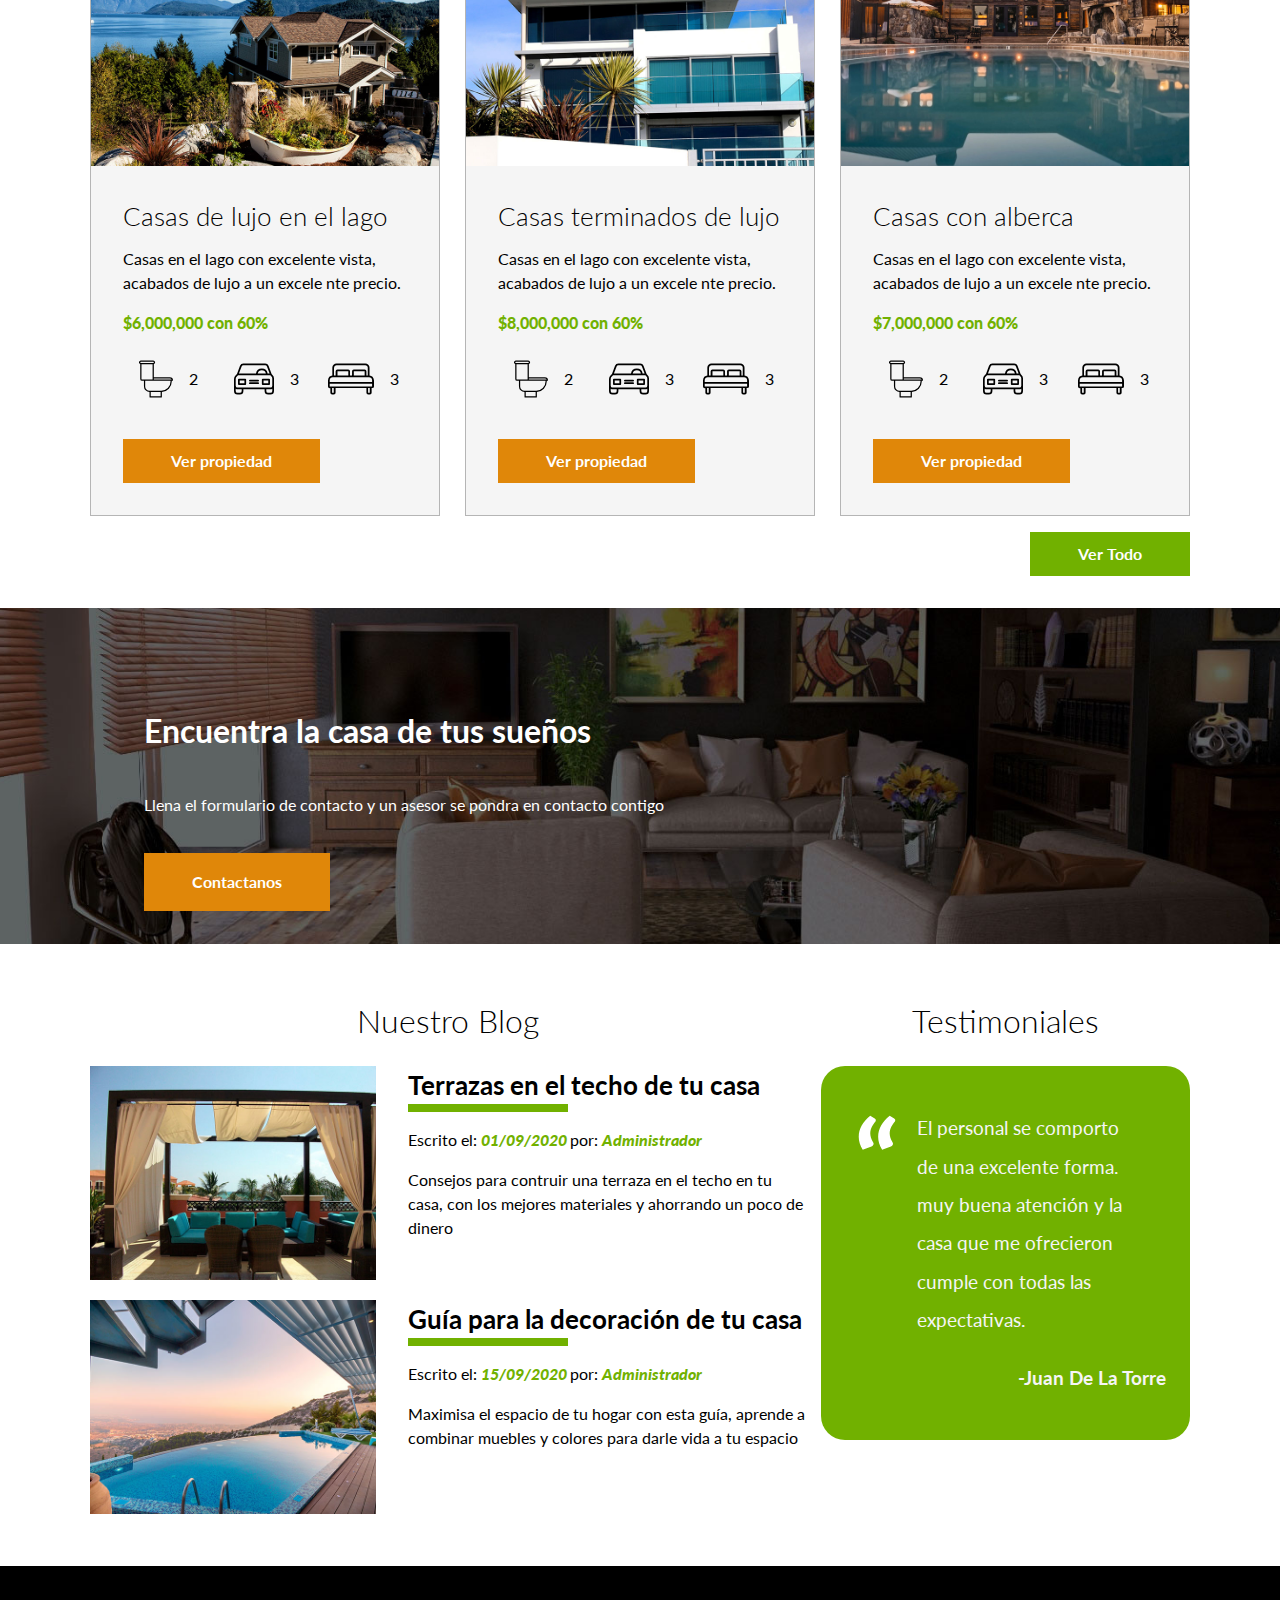
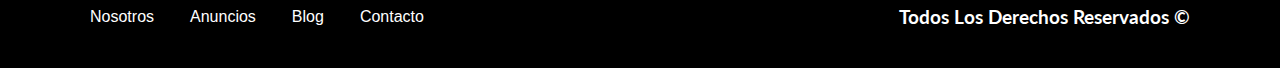
==== commit 6a9f54a0: "Finalización de index" ====
--- a/index.html
+++ b/index.html
@@ -10,7 +10,7 @@
     <link rel="stylesheet" href="css/styles.css">
 </head>
 <body>
-    <header class="site-headerinicio">
+    <header class="site-header inicio">
         <div class="contenedor titulo-header">
                 <div class="barra">
                     <a href="/">
@@ -60,37 +60,81 @@
             
             <div class="etiqueta">
                 <img src="img/anuncio1.jpg" alt="imagen-casa-lago">
-                <div class="texto-eqtiqueta">
-                    <h3>Casas de lujo en el lago</h3>
+                <div class="textoetiqueta">
+                    <h3 class="fw-300">Casas de lujo en el lago</h3>
                     <p>Casas en el lago con excelente vista, acabados de lujo a un excele nte precio.</p>
-                    <p>$6,000,000 con 60%</p>
-                    <a href="#">Ver propiedad</a>
+                    <p class="precio">$6,000,000 con 60%</p>
+                    <ul class="iconos-caracteristicas">
+                        <li>
+                            <img src="img/icono_wc.svg" alt="icono-wc">
+                            <p>2</p>
+                        </li>
+                        <li>
+                            <img src="img/icono_estacionamiento.svg" alt="icono-wc">
+                            <p>3</p>
+                        </li>
+                        <li>
+                            <img src="img/icono_dormitorio.svg" alt="icono-wc">
+                            <p>3</p>
+                        </li>
+                    </ul>
+                    <a href="#" class="boton boton-amarillo">Ver propiedad</a>
                 </div>
             </div>
             
             <div class="etiqueta">
                 <img src="img/anuncio2.jpg" alt="imagen-casa-lujo">
-                <div class="texto-etiqueta">
-                    <h3>Casas terminados de lujo</h3>
+                <div class="textoetiqueta">
+                    <h3 class="fw-300">Casas terminados de lujo</h3>
                     <p>Casas en el lago con excelente vista, acabados de lujo a un excele nte precio.</p>
-                    <p>$8,000,000 con 60%</p>
-                    <a href="#">Ver propiedad</a>
+                    <p class="precio">$8,000,000 con 60%</p>
+                    <ul class="iconos-caracteristicas">
+                        <li>
+                            <img src="img/icono_wc.svg" alt="icono-wc">
+                            <p>2</p>
+                        </li>
+                        <li>
+                            <img src="img/icono_estacionamiento.svg" alt="icono-wc">
+                            <p>3</p>
+                        </li>
+                        <li>
+                            <img src="img/icono_dormitorio.svg" alt="icono-wc">
+                            <p>3</p>
+                        </li>
+                    </ul>
+                    <a href="#" class="boton boton-amarillo">Ver propiedad</a>
                 </div>
             </div>
             
             <div class="etiqueta">
                 <img src="img/anuncio3.jpg" alt="imagen-casa-alberca">
-                <div class="texto-etiqueta">
-                    <h3>Casas con alberca</h3>
+                <div class="textoetiqueta">
+                    <h3 class="fw-300">Casas con alberca</h3>
                     <p>Casas en el lago con excelente vista, acabados de lujo a un excele nte precio.</p>
-                    <p>$7,000,000 con 60%</p>
-                    <a href="#">Ver propiedad</a>
-                </div>
-            </div>
-            
-        </div>
-
-        <a href="anuncios.html">Ver Todo</a>  
+                    <p class="precio">$7,000,000 con 60%</p>
+                    <ul class="iconos-caracteristicas">
+                        <li>
+                            <img src="img/icono_wc.svg" alt="icono-wc">
+                            <p>2</p>
+                        </li>
+                        <li>
+                            <img src="img/icono_estacionamiento.svg" alt="icono-wc">
+                            <p>3</p>
+                        </li>
+                        <li>
+                            <img src="img/icono_dormitorio.svg" alt="icono-wc">
+                            <p>3</p>
+                        </li>
+                    </ul>
+                    <a href="#" class="boton boton-amarillo">Ver propiedad</a>
+                </div>
+            </div>
+            
+        </div>
+
+        <div class="b-ver-todas">            
+            <a href="anuncios.html" class="boton boton-verde">Ver Todo</a>  
+        </div>
     </main>
 
 
@@ -99,50 +143,64 @@
         <div class="tema">
             <h2><stroge>Encuentra la casa de tus sueños</h2></stroge>
             <p>Llena el formulario de contacto y un asesor se pondra en contacto contigo</p>
-            <a href="contacto.html"></a>
+            <a href="contacto.html" class="boton boton-amarillo">Contactanos</a>
         </div>
     </section>
 
-    <section>
-       <article>
-           <h2>Nuestro Blog</h2>
-           <a href="blog.html">
-               <img src="img/blog1.jpg" alt="imagen-blog1">
-            </a>
-            <h3>Terrazas en el techo de tu casa</h3>
-            <p>Escrito el: <em> 01/09/2020 </em> por: <em> Administrador</em></p>
-            <p>Consejos para contruir una terraza en el techo en tu casa, con los mejores materiales y ahorrando un poco de dinero</p>
-        </article>
-        <article>
-
-            <a href="blog.html">
-                <img src="img/blog2.jpg" alt="imagen-blog2">
-            </a>
-            <h3>Guía para la decoración de tu casa</h3>
-            <p>Escrito el: <em> 15/09/2020 </em> por: <em> Administrador</em></p>
-            <p>Maximisa el espacio de tu hogar con esta guía, aprende a combinar muebles y colores para darle vida a tu espacio</p>
-        </article>   
-    </section>
-
-    <section>
-        <h2>Testimoniales</h2>
-        <blockquote>
-            El personal se comporto de una excelente forma. muy buena atención y la casa que me ofrecieron cumple con todas las expectativas.
-        </blockquote>
+    <div class="contenedor cambio-seccion abajo">
+        <section class="blog">
+            <h2 class="fw-300 texto-centrado">Nuestro Blog</h2>
+            <article class="blog-elementos">
+                <div class="imagen1">
+                    <a href="blog.html">
+                        <img src="img/blog1.jpg" alt="imagen-blog1">
+                    </a>
+                </div>
+                <div class="espacio1">
+                    <h3>Terrazas en el techo de tu casa</h3>
+                    <p>Escrito el: <em class="precio"> 01/09/2020 </em> por: <em class="precio"> Administrador</em></p>
+                    <p>Consejos para contruir una terraza en el techo en tu casa, con los mejores materiales y ahorrando un poco de dinero</p>
+                </div>
+            </article>
+            <article class="blog-elementos">
+                <div class="imagen1">
+                    <a href="blog.html">
+                        <img src="img/blog2.jpg" alt="imagen-blog2">
+                    </a>
+                </div>               
+                <div class="espacio1">
+                    <h3>Guía para la decoración de tu casa</h3>
+                    <p>Escrito el: <em class="precio"> 15/09/2020 </em> por: <em class="precio"> Administrador</em></p>
+                    <p>Maximisa el espacio de tu hogar con esta guía, aprende a combinar muebles y colores para darle vida a tu espacio</p>
+                </div>
+            </article>   
+        </section>
         
-        <p>Juan De La Torre</p>
-    </section>    
-
-    <fouter>
-        <nav>
-         <a href="nosotros.html">Nosotros</a>
-         <a href="anuncios.html">Anuncios</a>
-         <a href="blog.html">Blog</a>
-
-         a href="contacto.html">Contacto</a>
-        </nav>
-    </fouter>
-
-    <h4>Todos Los Derechos Reservados &copy;</h4>
+        <section class="testimoniales texto-centrado">
+            <h2 class="fw-300">Testimoniales</h2>
+                <div class="texto-testimoniales"> 
+                    <blockquote>
+                     El personal se comporto de una excelente forma. muy buena atención y la casa que me ofrecieron cumple con todas las expectativas.
+                    </blockquote>  
+                            
+                    <p>-Juan De La Torre</p>
+                </div>
+        </section>    
+    </div>
+        <footer class="footter">
+            <div class="contenedor">
+                <div class="barra">
+
+                    <nav class="navegacion">
+                        <a href="nosotros.html">Nosotros</a>
+                        <a href="anuncios.html">Anuncios</a>
+                        <a href="blog.html">Blog</a>                       
+                        <a href="contacto.html">Contacto</a>
+                    </nav>
+                    <h4>Todos Los Derechos Reservados &copy;</h4>
+                </div>
+            </div>
+        </footter>
+
 </body>
 </html>--- a/css/styles.css
+++ b/css/styles.css
@@ -1,6 +1,10 @@
 html{
     font-size: 62,5%;/*Reset para los REMS  - 62.5% = 10px de 16px*/
-}
+    box-sizing: border-box;
+}
+*, *:before, *:after {
+    box-sizing: inherit;
+  }
 /*
 select
 declaraciones
@@ -10,12 +14,12 @@
 
 /*Sección de globes*/
 body{
-    font-synthesis: 16px;
     font-family: 'Lato', sans-serif;
 }
 .contenedor{
     max-width: 1100px;
-    margin: 0 auto;
+    margin-left: auto;
+    margin-right: auto;
 }
 
 h1{
@@ -35,7 +39,7 @@
 }
 
 img{
-    max-width: 100;
+    max-width: 100%;
 }
 
 /*Utilidades*/
@@ -53,14 +57,39 @@
     font-weight: 300;
 }
 
+.d-block{ 
+  display: block !important; /*Abarca todo del contenido*/
+}
+
+.boton{
+    color: #ffffff;
+    padding: 0.8rem 3rem;
+    text-decoration: none;
+    font-weight: 700;
+    margin-top: 1rem;
+    display: inline-block;
+    text-align: center;
+}
+
+.boton-amarillo{
+    background-color: #E08709;
+}
+
+.boton-verde{
+    background-color: #71b100;
+}
+.b-ver-todas{
+    display: flex;
+    justify-content: flex-end;
+}
 
 /*Estilos el Header*/
-.site-headerinicio{
+.site-header.inicio{
     background-image: url(../img/header.jpg);
     background-position: center center;
     background-size: cover;
-    height: 80vh;
-    min-height: 50rem;
+    height: 100vh;
+    min-height: 43rem;
 }
 
 .barra{
@@ -68,13 +97,14 @@
     display: flex;
     justify-content: space-between;
     align-items: center;
-    padding-top: 3rem;  
+    padding-top: 0.9rem;  
+    padding-bottom: 0.9rem;
 }
 
 .navegacion a{
     color: #ffffff;
     font-family: sans-serif;
-    padding-right: 2rem;
+    padding-right: 2rem; 
     text-decoration: none;
 }
 
@@ -90,7 +120,7 @@
     color: #ffffff;
 }
 
-.titulo-header{
+.titulo-header h1{
     color: #ffffff;
     max-width: 60rem;
     line-height: 2;
@@ -112,7 +142,6 @@
 
 .tema{
     margin: 4rem 0rem 6rem 9rem;
-    justify-content: center;
 }
 
 /*Iconos-index*/
@@ -145,6 +174,32 @@
     border-width: 1px;
     background-color: #f5f5f5;
 }
+.textoetiqueta{
+    padding: 2rem;
+}
+.textoetiqueta h3{
+    margin: 0;
+}
+.textoetiqueta p{
+    line-height: 1.5;
+}
+.precio{
+    color: #71b100;
+    font-weight: 900;
+}
+.iconos-caracteristicas{
+    list-style: none;
+    padding: 0;
+    display: flex;
+}
+.iconos-caracteristicas li{
+    display: flex;
+    flex-basis: calc(33.3% - 0rem);
+    padding-left: 1rem;
+}
+.iconos-caracteristicas p{
+    padding-left: 1rem;
+}
 
 
 /*header*/
@@ -156,80 +211,91 @@
 
 }
 
-.contenido{
-
-    display: flex;
-    justify-content: space-between;
-    align-items: center;
-    padding-top: 1rem;  
-}
-
-.investigacion a{
-    color:white;
-    font-family: sans-serif;
-    padding-right: 2rem;
-    text-decoration: none;
-}
-
 /*conoce mas*/
-.informaciones{
-    text-align: center;
-}
-
-.experiencia{
-    display: flex;
-}
-
-.experiencia h3{
-    text-align: left;
-    padding-left: 2rem;
-}
-
-.experiencia p{
-    text-align: unset;
-}
-
-/*Tercera sección*/
-.mas h2{
-    text-align: center;
-}
-.iconos{
-    display: flex;
-    justify-content: space-between;
-}
-
-.icono{
-   flex-basis: calc(33.3% - 2rem) ;
-   text-align: center;
-   line-height: 2;
-}
-
-.icono h3{
-    text-transform: uppercase;
-}
-
-/*footer*/
-.footter{
-    background-color: blue;
-    color:white;
-}
-.navegacion2 a{
-    color:#ffffff;
-    font-family: sans-serif;
-    margin-right: 2rem;
-    text-decoration: none;
-}
-.navegacion2 a:hover{
-    color: #118fcf;
-}
-.contenedor2{
+.contenedordef{
     max-width: 1100px;
     margin-left: auto;
     margin-right: auto;
-    display: flex;
-    justify-content: space-between;
-
-    align-items:center;
-    padding-top: 1rem;
-    padding-bottom: 1rem;
+}
+.contenedordef img{
+    max-width: 40rem;
+    max-height: 30rem;
+}
+.experiencia{
+    display: flex;
+    justify-content: space-between;
+    padding-top: 2.5rem;
+}
+.espacio{
+    display: flex;
+    padding-left: 2rem;
+    flex-direction: column;
+}
+
+/*footer*/
+.footter{
+    background-color: black;
+    color:white;
+}
+
+/*Nuestro blog*/
+.abajo{
+    display: flex;
+    justify-content: space-between;
+}
+.blog{
+    flex-basis: 65%;
+}
+.testimoniales{
+    flex-basis: calc(35% - 1rem);
+}
+.blog-elementos{
+    display: flex;
+    justify-content: space-between;
+    margin-bottom: 1rem;
+}
+.imagen1{
+    flex-basis: 40%;
+}
+.espacio1{ 
+    flex-basis: calc(60% - 2rem);
+    line-height: 1.5;
+}
+.espacio1 h3{
+    margin: 0;
+}
+/*pseudoelemento(linea)*/
+.espacio1 h3::after{
+    content: '';
+    display: block;
+    border: 1px #71b100 solid;
+    width: 10rem;
+    height: 0.5rem;
+    background-color: #71b100;
+}
+/*Cuadro*/
+.texto-testimoniales{
+    background-color: #71b100;
+    font-size: 1.2rem;
+    padding: 1.5rem;
+    color: #f5f5f5;
+    line-height: 2;
+    border-radius: 1.5rem;
+    text-align: left;
+}
+.texto-testimoniales p{
+    text-align: end;
+    font-weight: 700;
+}
+.texto-testimoniales blockquote::before{
+    content: ' ';
+    background-image: url(../img/comilla.svg);
+    width: 3rem;
+    height: 3rem;
+    position: absolute;
+    left: -2rem;
+}
+.texto-testimoniales blockquote{
+    position: relative;
+    padding-left: 2rem;
 }